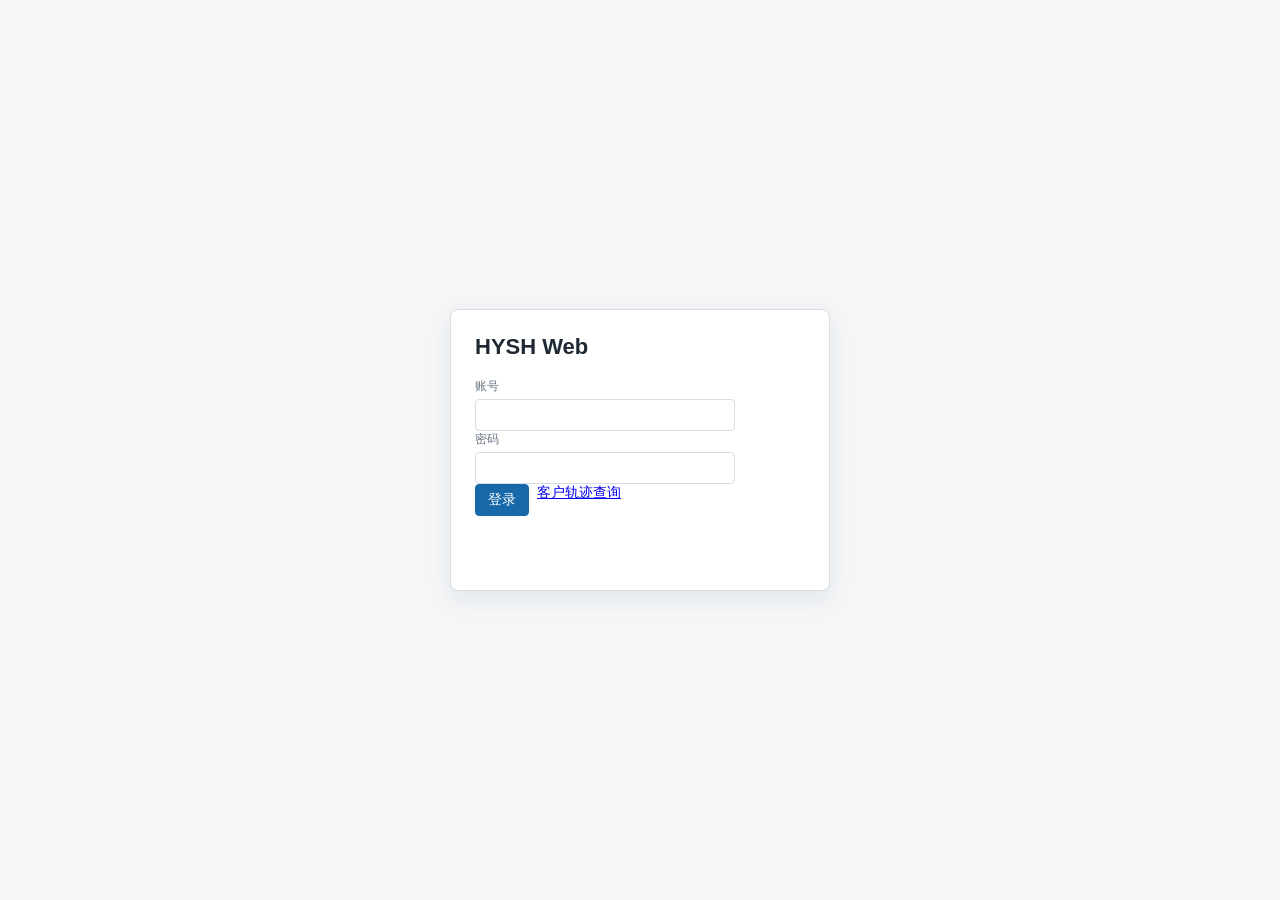
==== src/main/webapp/login.html @ 219c4e87 "init" ====
<!doctype html>
<html lang="zh-CN">
<head>
    <meta charset="UTF-8">
    <meta name="viewport" content="width=device-width, initial-scale=1.0">
    <title>HYSH Web 登录</title>
    <link rel="stylesheet" href="assets/app.css">
</head>
<body class="login-page">
<main class="login-box">
    <h1>HYSH Web</h1>
    <form id="loginForm">
        <div class="field wide"><label>账号</label><input name="username" autocomplete="username" required></div>
        <div class="field wide"><label>密码</label><input name="password" type="password" autocomplete="current-password" required></div>
        <div class="actions"><button>登录</button><a href="tracking.html">客户轨迹查询</a></div>
        <p class="msg"></p>
    </form>
</main>
<script src="assets/app.js"></script>
<script>
    bindSubmit("#loginForm", async form => {
        const body = Object.fromEntries(new FormData(form).entries());
        await api("api/auth/login", {method: "POST", body: JSON.stringify(body)});
        location.href = "index.html";
    });
</script>
</body>
</html>
---- src/main/webapp/assets/app.css ----
:root {
    --bg: #f4f6f8;
    --panel: #ffffff;
    --line: #d7dde4;
    --text: #1f2933;
    --muted: #687384;
    --primary: #1769aa;
    --primary-strong: #0f4f83;
    --danger: #b42318;
    --ok: #157347;
    --warn: #a15c07;
    --tab: #e9eef3;
}

* {
    box-sizing: border-box;
}

body {
    margin: 0;
    min-height: 100vh;
    color: var(--text);
    background: var(--bg);
    font-family: Arial, "Microsoft YaHei", sans-serif;
    font-size: 14px;
}

button,
input,
select,
textarea {
    font: inherit;
}

button {
    border: 1px solid var(--primary);
    background: var(--primary);
    color: #fff;
    border-radius: 4px;
    min-height: 32px;
    padding: 0 12px;
    cursor: pointer;
}

.button-link {
    display: inline-flex;
    min-height: 32px;
    align-items: center;
    border: 1px solid var(--primary);
    border-radius: 4px;
    padding: 0 12px;
    background: #fff;
    color: var(--primary);
    text-decoration: none;
}

button.secondary {
    background: #fff;
    color: var(--primary);
}

button.danger {
    border-color: var(--danger);
    background: var(--danger);
}

button:disabled {
    opacity: .55;
    cursor: not-allowed;
}

input,
select,
textarea {
    width: 100%;
    min-height: 32px;
    border: 1px solid var(--line);
    border-radius: 4px;
    padding: 5px 8px;
    background: #fff;
    color: var(--text);
}

textarea {
    min-height: 72px;
    resize: vertical;
}

table {
    width: 100%;
    border-collapse: collapse;
    background: var(--panel);
}

th,
td {
    border-bottom: 1px solid var(--line);
    padding: 8px;
    text-align: left;
    vertical-align: top;
}

th {
    background: #eef2f6;
    color: #273444;
    font-weight: 600;
    white-space: nowrap;
}

td {
    word-break: break-word;
}

.login-page {
    display: grid;
    place-items: center;
    padding: 24px;
}

.login-box {
    width: min(380px, 100%);
    background: var(--panel);
    border: 1px solid var(--line);
    border-radius: 8px;
    padding: 24px;
    box-shadow: 0 8px 24px rgba(31, 41, 51, .08);
}

.login-box h1 {
    margin: 0 0 18px;
    font-size: 22px;
}

.app-shell {
    display: grid;
    grid-template-rows: auto 1fr;
    min-height: 100vh;
}

.side {
    display: flex;
    align-items: center;
    gap: 16px;
    justify-content: space-between;
    background: #26323f;
    color: #fff;
    padding: 10px 16px;
}

.brand {
    padding: 0;
    font-size: 18px;
    font-weight: 700;
}

.nav {
    display: flex;
    gap: 6px;
    flex: 1;
}

.nav button {
    width: auto;
    margin: 0;
    border: 0;
    background: transparent;
    color: #dce5ee;
    text-align: center;
}

.nav button.active,
.nav button:hover {
    background: #385064;
    color: #fff;
}

.main {
    min-width: 0;
    display: grid;
    grid-template-rows: auto 1fr;
}

.tabs {
    display: flex;
    gap: 6px;
    padding: 8px 16px 0;
    background: var(--panel);
    border-bottom: 1px solid var(--line);
    overflow-x: auto;
}

.tab {
    display: inline-flex;
    gap: 8px;
    align-items: center;
    border: 1px solid var(--line);
    border-bottom: 0;
    background: var(--tab);
    color: var(--text);
    padding: 7px 10px;
    border-radius: 6px 6px 0 0;
    white-space: nowrap;
}

.tab.active {
    background: var(--bg);
    color: var(--primary-strong);
}

.tab .close {
    border: 0;
    background: transparent;
    color: inherit;
    min-height: 0;
    padding: 0 2px;
}

.view {
    padding: 16px;
    overflow: auto;
}

.panel {
    background: var(--panel);
    border: 1px solid var(--line);
    border-radius: 8px;
    padding: 12px;
    margin-bottom: 12px;
}

.toolbar {
    display: flex;
    flex-wrap: wrap;
    gap: 8px;
    align-items: end;
    margin-bottom: 12px;
}

.field {
    width: 160px;
}

.field.small {
    width: 110px;
}

.field.wide {
    width: 260px;
}

.field label {
    display: block;
    margin-bottom: 4px;
    color: var(--muted);
    font-size: 12px;
}

.grid {
    display: grid;
    grid-template-columns: repeat(4, minmax(150px, 1fr));
    gap: 10px;
}

.actions {
    display: flex;
    flex-wrap: wrap;
    gap: 8px;
}

.split {
    display: grid;
    grid-template-columns: minmax(0, 1fr) 360px;
    gap: 12px;
}

.summary {
    display: flex;
    flex-wrap: wrap;
    gap: 12px;
    color: var(--muted);
    margin: 8px 0 0;
}

.status {
    display: inline-block;
    min-width: 48px;
    padding: 2px 7px;
    border-radius: 999px;
    background: #e9eef3;
    text-align: center;
}

.status.ok {
    background: #dff3e8;
    color: var(--ok);
}

.status.warn {
    background: #fff0d9;
    color: var(--warn);
}

.msg {
    min-height: 22px;
    color: var(--danger);
}

.modal {
    position: fixed;
    inset: 0;
    display: none;
    align-items: center;
    justify-content: center;
    background: rgba(20, 28, 36, .42);
    padding: 20px;
}

.modal.open {
    display: flex;
}

.dialog {
    width: min(920px, 100%);
    max-height: 88vh;
    overflow: auto;
    background: #fff;
    border-radius: 8px;
    border: 1px solid var(--line);
    padding: 14px;
}

.dialog-head {
    display: flex;
    justify-content: space-between;
    align-items: center;
    margin-bottom: 12px;
}

.dialog-head h2 {
    margin: 0;
    font-size: 18px;
}

.tracking-shell {
    max-width: 1120px;
    margin: 0 auto;
    padding: 18px;
}

@media (max-width: 900px) {
    .app-shell {
        grid-template-columns: 1fr;
    }

    .side {
        position: sticky;
        top: 0;
        z-index: 5;
        align-items: flex-start;
        flex-direction: column;
    }

    .nav {
        display: flex;
        gap: 6px;
        overflow-x: auto;
    }

    .nav button {
        width: auto;
        white-space: nowrap;
    }

    .grid,
    .split {
        grid-template-columns: 1fr;
    }

    .field,
    .field.small,
    .field.wide {
        width: 100%;
    }
}
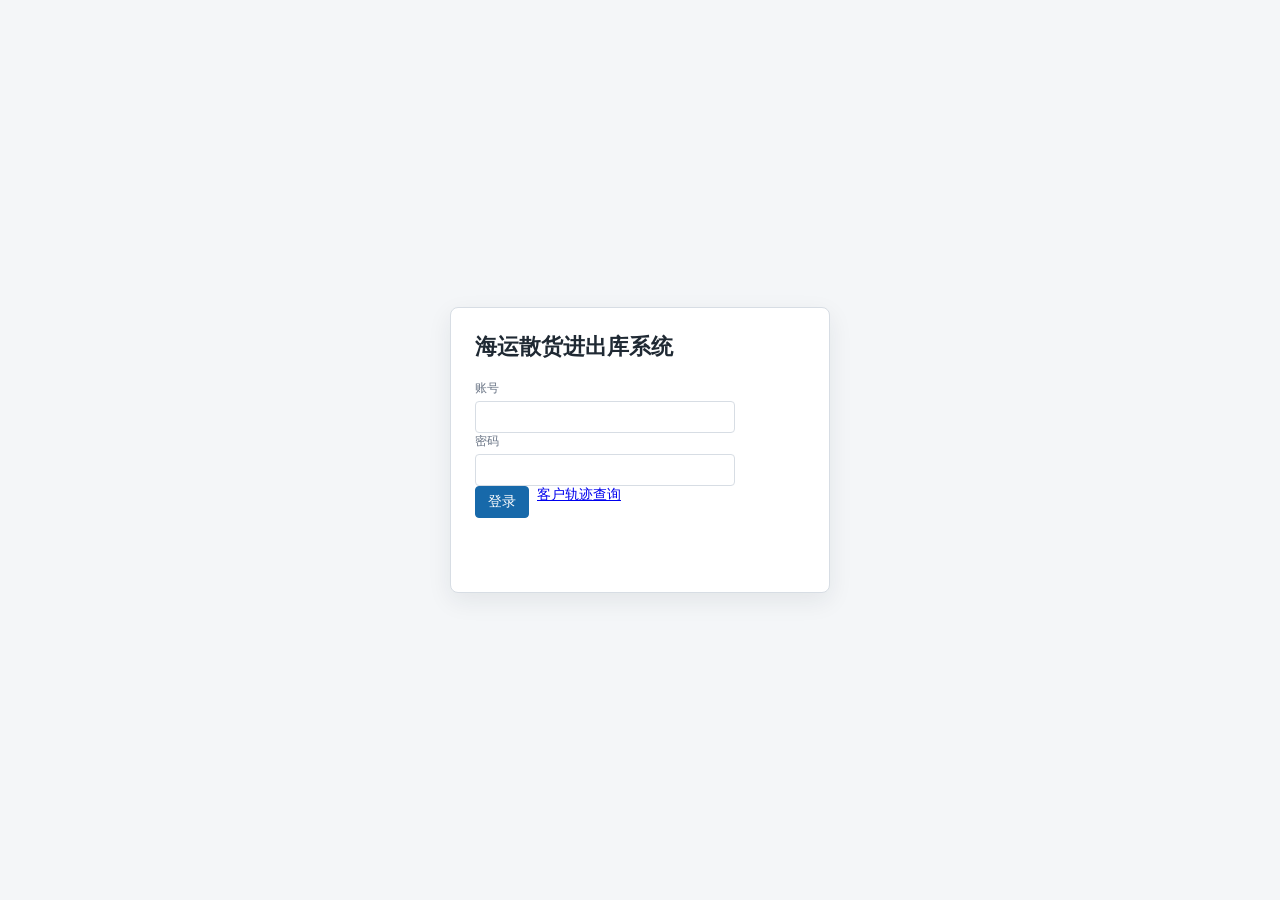
==== commit 589a061c: "chage logo" ====
--- a/src/main/webapp/login.html
+++ b/src/main/webapp/login.html
@@ -3,12 +3,12 @@
 <head>
     <meta charset="UTF-8">
     <meta name="viewport" content="width=device-width, initial-scale=1.0">
-    <title>HYSH Web 登录</title>
+    <title>海运散货进出库系统 登录</title>
     <link rel="stylesheet" href="assets/app.css">
 </head>
 <body class="login-page">
 <main class="login-box">
-    <h1>HYSH Web</h1>
+    <h1>海运散货进出库系统</h1>
     <form id="loginForm">
         <div class="field wide"><label>账号</label><input name="username" autocomplete="username" required></div>
         <div class="field wide"><label>密码</label><input name="password" type="password" autocomplete="current-password" required></div>
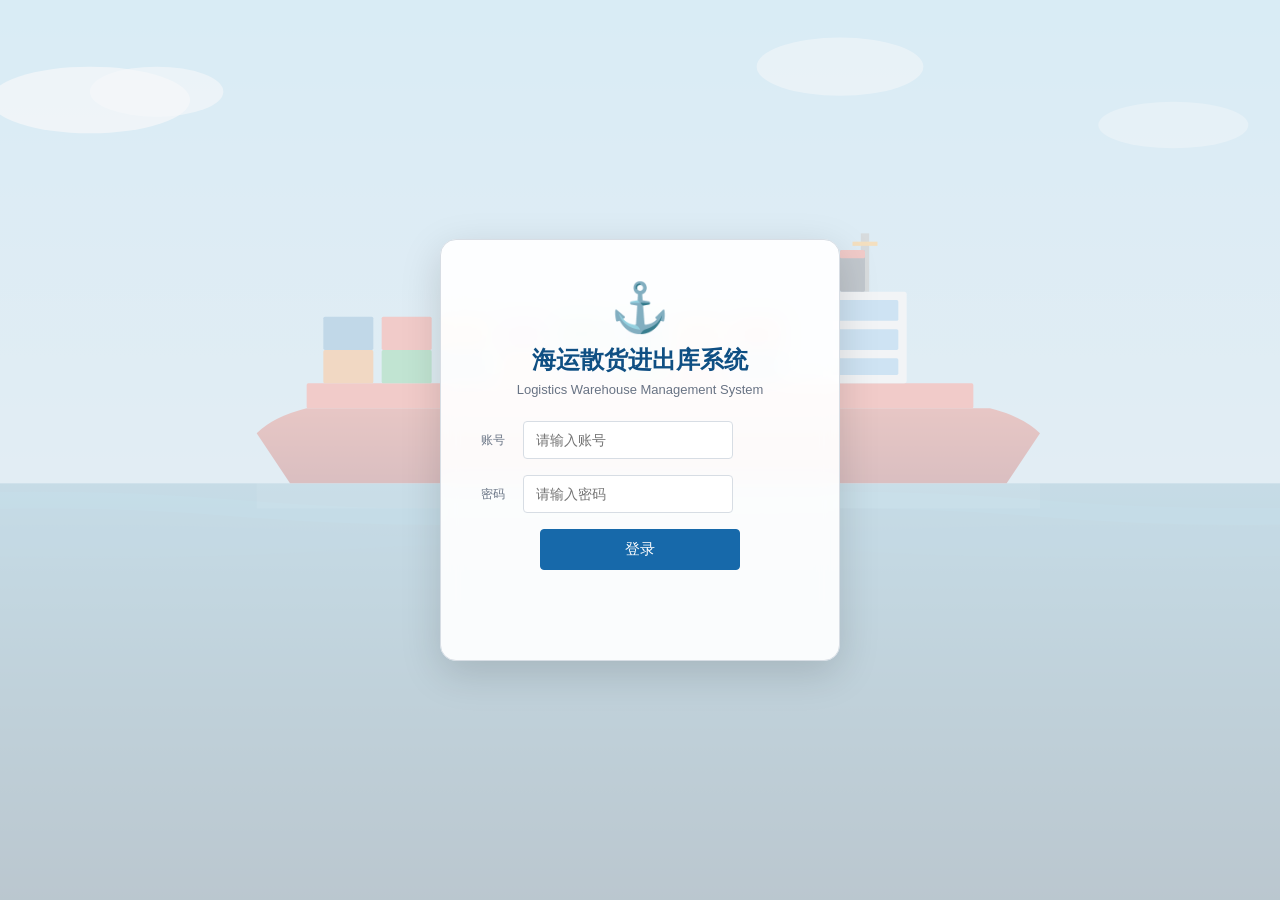
==== commit 576b9911: "入库模块大改，前端业务逻辑修改，增加了美化效果，后端代码微调，整体功能逻辑上验收" ====
--- a/src/main/webapp/login.html
+++ b/src/main/webapp/login.html
@@ -8,11 +8,13 @@
 </head>
 <body class="login-page">
 <main class="login-box">
+    <div class="login-logo">⚓</div>
     <h1>海运散货进出库系统</h1>
+    <p class="login-subtitle">Logistics Warehouse Management System</p>
     <form id="loginForm">
-        <div class="field wide"><label>账号</label><input name="username" autocomplete="username" required></div>
-        <div class="field wide"><label>密码</label><input name="password" type="password" autocomplete="current-password" required></div>
-        <div class="actions"><button>登录</button><a href="tracking.html">客户轨迹查询</a></div>
+        <div class="field wide"><label>账号</label><input name="username" autocomplete="username" required placeholder="请输入账号"></div>
+        <div class="field wide"><label>密码</label><input name="password" type="password" autocomplete="current-password" required placeholder="请输入密码"></div>
+        <div class="actions"><button>登录</button></div>
         <p class="msg"></p>
     </form>
 </main>
--- a/src/main/webapp/assets/app.css
+++ b/src/main/webapp/assets/app.css
@@ -20,9 +20,18 @@
     margin: 0;
     min-height: 100vh;
     color: var(--text);
-    background: var(--bg);
+    background: url('bg-ship.svg') no-repeat center center fixed;
+    background-size: cover;
     font-family: Arial, "Microsoft YaHei", sans-serif;
     font-size: 14px;
+}
+
+body::before {
+    content: '';
+    position: fixed;
+    inset: 0;
+    background: rgba(244, 246, 248, 0.75);
+    z-index: -1;
 }
 
 button,
@@ -115,20 +124,76 @@
     display: grid;
     place-items: center;
     padding: 24px;
+    min-height: 100vh;
+    background: url('bg-ship.svg') no-repeat center center fixed;
+    background-size: cover;
+}
+
+.login-page::before {
+    content: '';
+    position: fixed;
+    inset: 0;
+    background: rgba(244, 246, 248, 0.75);
+    z-index: -1;
 }
 
 .login-box {
-    width: min(380px, 100%);
-    background: var(--panel);
-    border: 1px solid var(--line);
-    border-radius: 8px;
-    padding: 24px;
-    box-shadow: 0 8px 24px rgba(31, 41, 51, .08);
+    width: min(400px, 100%);
+    background: rgba(255, 255, 255, 0.92);
+    border: 1px solid var(--line);
+    border-radius: 16px;
+    padding: 40px 32px;
+    box-shadow: 0 12px 40px rgba(0, 0, 0, 0.15);
+    backdrop-filter: blur(10px);
+    text-align: center;
+}
+
+.login-logo {
+    font-size: 48px;
+    margin-bottom: 8px;
 }
 
 .login-box h1 {
-    margin: 0 0 18px;
-    font-size: 22px;
+    margin: 0 0 6px;
+    font-size: 24px;
+    color: var(--primary-strong);
+}
+
+.login-subtitle {
+    margin: 0 0 24px;
+    color: var(--muted);
+    font-size: 13px;
+}
+
+.login-box .field {
+    width: 100%;
+    margin-bottom: 16px;
+    display: flex;
+    align-items: center;
+    gap: 10px;
+}
+
+.login-box .field label {
+    margin-bottom: 0;
+    white-space: nowrap;
+    min-width: 40px;
+}
+
+.login-box input {
+    flex: 1;
+    padding: 10px 12px;
+    font-size: 14px;
+}
+
+.login-box .actions {
+    justify-content: center;
+    margin-top: 8px;
+}
+
+.login-box button {
+    width: 60%;
+    padding: 10px;
+    font-size: 15px;
 }
 
 .app-shell {
@@ -142,9 +207,10 @@
     align-items: center;
     gap: 16px;
     justify-content: space-between;
-    background: #26323f;
+    background: linear-gradient(135deg, #1a2332, #2c3e50);
     color: #fff;
     padding: 10px 16px;
+    box-shadow: 0 2px 8px rgba(0,0,0,0.15);
 }
 
 .brand {
@@ -221,11 +287,13 @@
 }
 
 .panel {
-    background: var(--panel);
+    background: rgba(255, 255, 255, 0.92);
     border: 1px solid var(--line);
     border-radius: 8px;
     padding: 12px;
     margin-bottom: 12px;
+    box-shadow: 0 2px 12px rgba(0, 0, 0, 0.06);
+    backdrop-filter: blur(8px);
 }
 
 .toolbar {
@@ -271,6 +339,96 @@
     display: grid;
     grid-template-columns: minmax(0, 1fr) 360px;
     gap: 12px;
+}
+
+.dict-layout {
+    display: grid;
+    grid-template-columns: 200px minmax(0, 1fr);
+    gap: 12px;
+    min-height: 400px;
+}
+
+.dict-sidebar {
+    border: 1px solid var(--line);
+    border-radius: 6px;
+    background: var(--panel);
+    padding: 12px;
+    overflow: hidden;
+}
+
+.dict-sidebar h3 {
+    margin: 0 0 10px;
+    font-size: 14px;
+}
+
+#dictTypeList {
+    display: flex;
+    flex-direction: column;
+    gap: 2px;
+}
+
+.dict-type-item {
+    padding: 8px 10px;
+    border-radius: 4px;
+    cursor: pointer;
+    font-size: 13px;
+}
+
+.dict-type-item:hover {
+    background: var(--tab);
+}
+
+.dict-type-item.active {
+    background: var(--primary);
+    color: #fff;
+}
+
+.dict-main {
+    border: 1px solid var(--line);
+    border-radius: 6px;
+    background: var(--panel);
+    padding: 12px;
+    min-width: 0;
+}
+
+.dict-main h3 {
+    margin: 0 0 10px;
+    font-size: 14px;
+}
+
+.dict-pager {
+    display: flex;
+    align-items: center;
+    gap: 6px;
+    margin-top: 10px;
+    font-size: 13px;
+}
+
+.dict-pager-select {
+    width: auto;
+    min-height: 28px;
+    padding: 2px 4px;
+    font-size: 12px;
+}
+
+.dict-pager-label {
+    color: var(--muted);
+}
+
+.dict-row {
+    cursor: pointer;
+}
+
+.dict-row:hover {
+    background: var(--tab);
+}
+
+.dict-row.selected {
+    background: #d6e8f5;
+}
+
+#dictItems {
+    overflow-x: auto;
 }
 
 .summary {
@@ -319,14 +477,26 @@
     display: flex;
 }
 
+#modal2 {
+    z-index: 1001;
+}
+
 .dialog {
-    width: min(920px, 100%);
+    width: min(95vw, 1400px);
     max-height: 88vh;
     overflow: auto;
-    background: #fff;
-    border-radius: 8px;
+    background: rgba(255, 255, 255, 0.95);
+    border-radius: 12px;
     border: 1px solid var(--line);
     padding: 14px;
+    box-shadow: 0 12px 40px rgba(0, 0, 0, 0.15);
+    backdrop-filter: blur(10px);
+}
+
+.dialog table {
+    display: block;
+    overflow-x: auto;
+    white-space: nowrap;
 }
 
 .dialog-head {
@@ -339,6 +509,53 @@
 .dialog-head h2 {
     margin: 0;
     font-size: 18px;
+}
+
+.dialog table th,
+.dialog table td {
+    padding: 4px 6px;
+}
+
+.dialog table td input,
+.dialog table td select {
+    width: 80px;
+    min-height: 26px;
+    padding: 2px 4px;
+    font-size: 12px;
+}
+
+.dialog table td select {
+    width: auto;
+}
+
+.attach-layout {
+    display: flex;
+    gap: 12px;
+    min-height: 300px;
+}
+
+.attach-list {
+    flex: 1;
+    min-width: 0;
+    overflow-x: auto;
+}
+
+.attach-preview {
+    width: 300px;
+    min-height: 200px;
+    border: 1px solid var(--line);
+    border-radius: 6px;
+    display: flex;
+    align-items: center;
+    justify-content: center;
+    background: #f9f9f9;
+}
+
+.no-image {
+    color: var(--muted);
+    font-size: 13px;
+    padding: 20px;
+    text-align: center;
 }
 
 .tracking-shell {
@@ -372,7 +589,8 @@
     }
 
     .grid,
-    .split {
+    .split,
+    .dict-layout {
         grid-template-columns: 1fr;
     }
 
